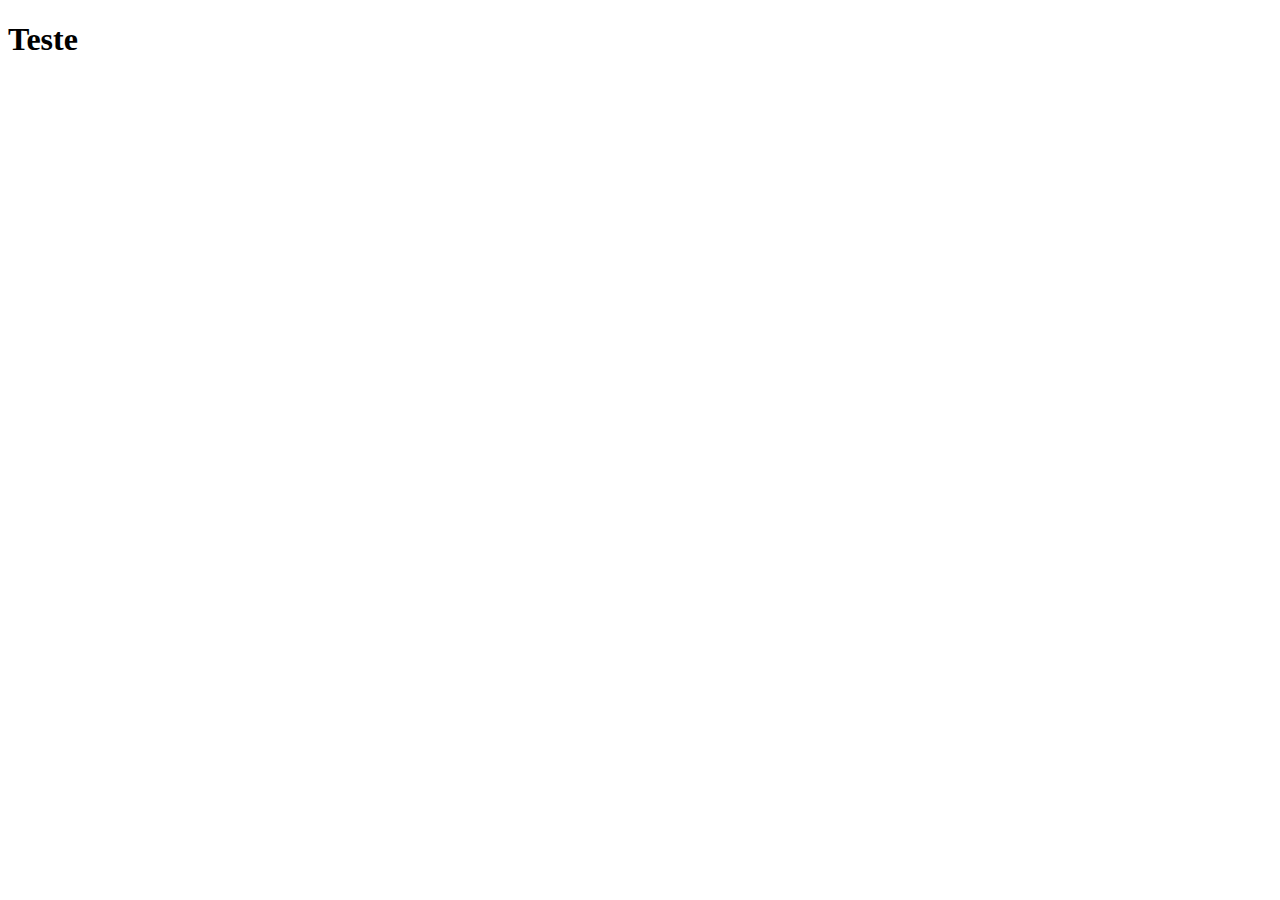
==== 10_Projeto_Electrum/index.html @ c302a2c8 "Projeto Electrum" ====
<!DOCTYPE html>
<html lang="pt-BR">
<head>
  <meta charset="UTF-8">
  <meta http-equiv="X-UA-Compatible" content="IE=edge">
  <meta name="viewport" content="width=device-width, initial-scale=1.0">
  <title>Electrum E-commerce</title>
  <link rel="stylesheet" href="css/app.css">
</head>
<body>
  <h1>Teste</h1>
</body>
</html>
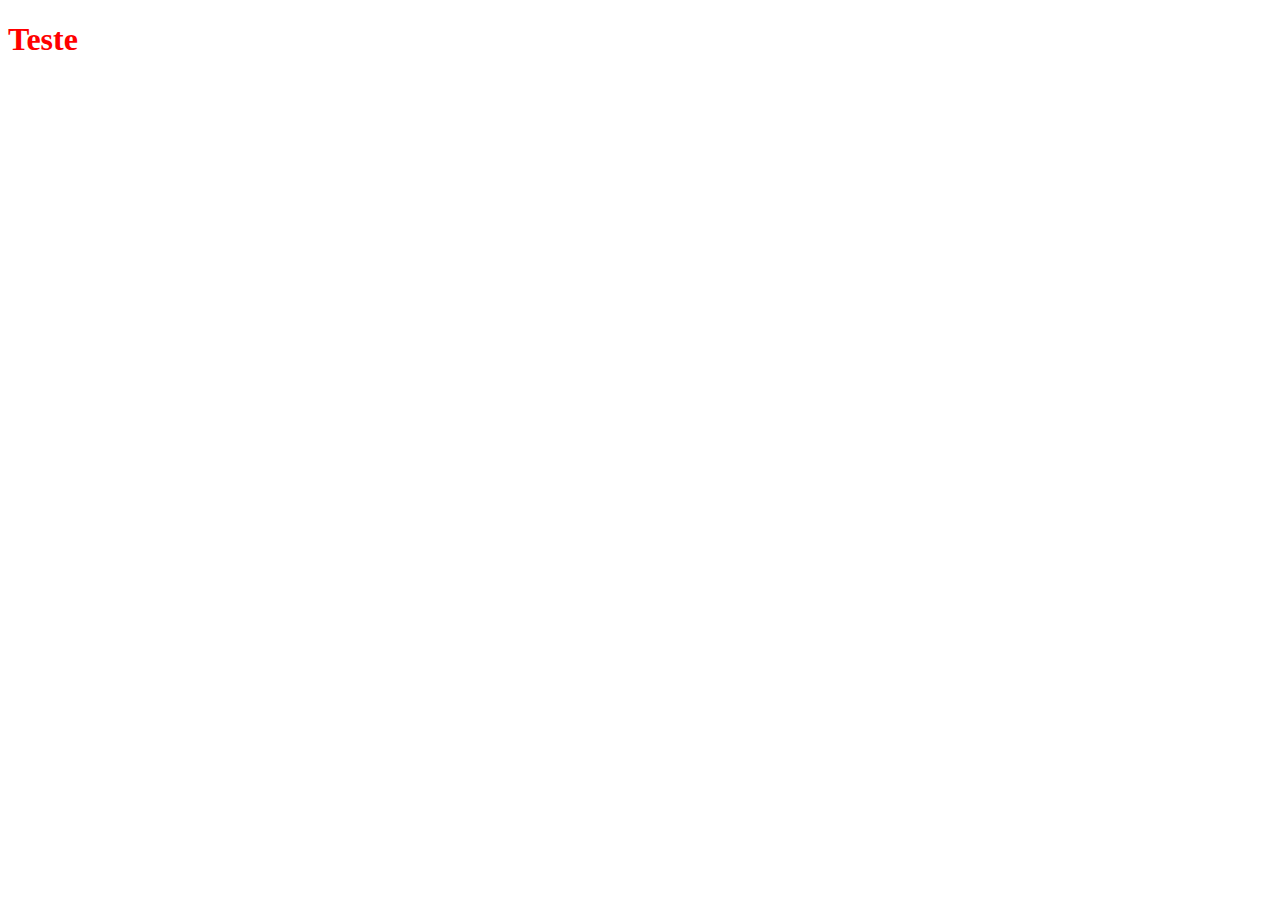
==== commit 5f2fef72: "Projeto Electrum" ====
--- a/10_Projeto_Electrum/index.html
+++ b/10_Projeto_Electrum/index.html
@@ -5,6 +5,12 @@
   <meta http-equiv="X-UA-Compatible" content="IE=edge">
   <meta name="viewport" content="width=device-width, initial-scale=1.0">
   <title>Electrum E-commerce</title>
+   <!-- Open Sans -->
+   <link rel="preconnect" href="https://fonts.gstatic.com">
+   <link href="https://fonts.googleapis.com/css2?family=Open+Sans:ital,wght@0,300;0,400;0,600;0,700;0,800;1,300;1,400;1,600;1,700;1,800&display=swap" rel="stylesheet">
+   <!-- Font Awesome -->
+   <link rel="stylesheet" href="https://cdnjs.cloudflare.com/ajax/libs/font-awesome/5.15.2/css/all.min.css" integrity="sha512-HK5fgLBL+xu6dm/Ii3z4xhlSUyZgTT9tuc/hSrtw6uzJOvgRr2a9jyxxT1ely+B+xFAmJKVSTbpM/CuL7qxO8w==" crossorigin="anonymous" />
+   <!-- CSS do projeto -->
   <link rel="stylesheet" href="css/app.css">
 </head>
 <body>
--- a/10_Projeto_Electrum/css/app.css
+++ b/10_Projeto_Electrum/css/app.css
@@ -0,0 +1,5 @@
+h1 {
+  color: red;
+}
+
+/*# sourceMappingURL=app.css.map */
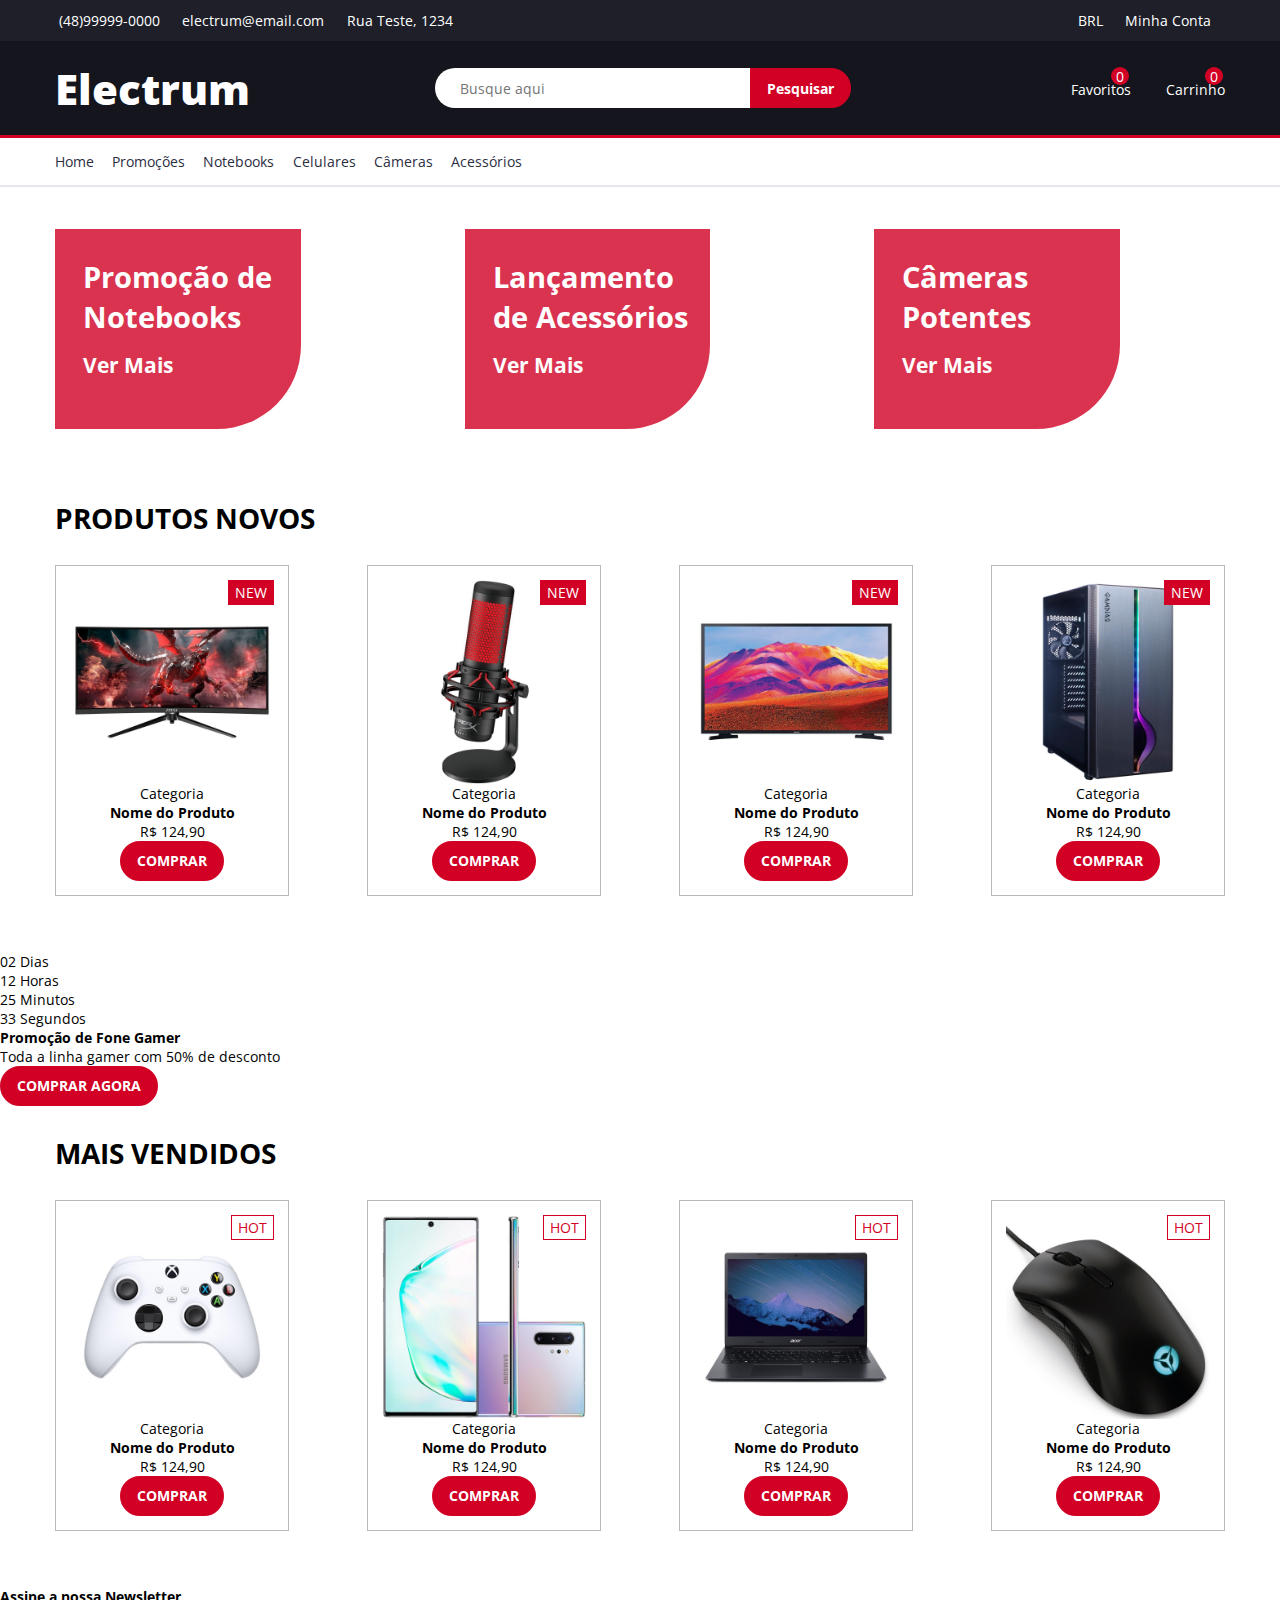
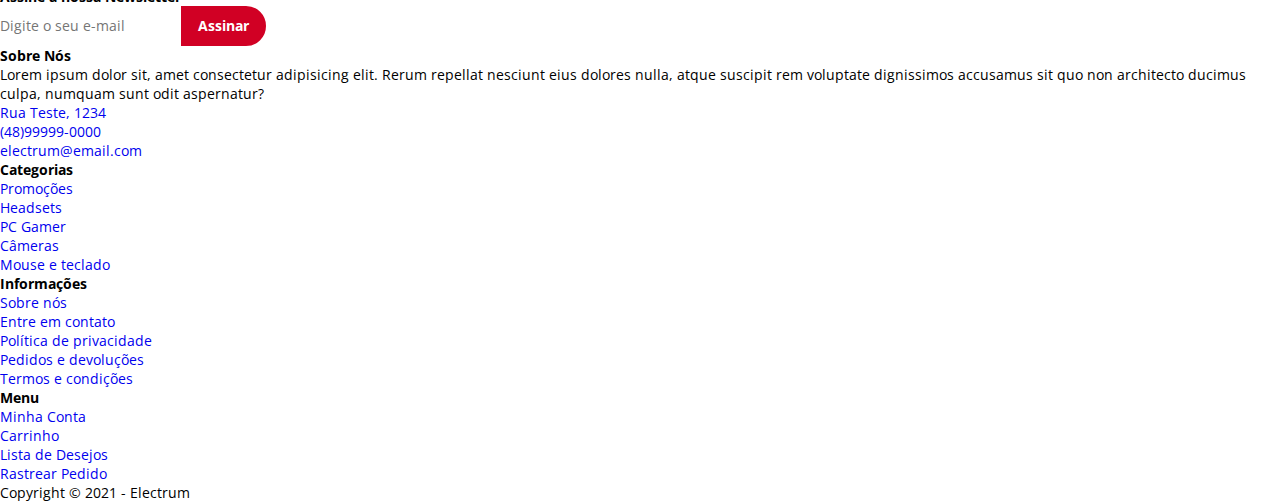
==== commit 79aa6c4d: "Projeto Electrum" ====
--- a/10_Projeto_Electrum/index.html
+++ b/10_Projeto_Electrum/index.html
@@ -13,7 +13,343 @@
    <!-- CSS do projeto -->
   <link rel="stylesheet" href="css/app.css">
 </head>
+
 <body>
-  <h1>Teste</h1>
+  <!-- Header -->
+  <header class="header">
+    <div class="header-top">
+      <div class="header-top-container">
+        <div class="store-info-container">
+          <span><i class="fas fa-phone"></i> (48)99999-0000</span>
+          <span><i class="far fa-envolope"></i> electrum@email.com</span>
+          <span><i class="fas fa-map-marker-alt"></i> Rua Teste, 1234</span>
+        </div>
+        <div class="header-user-top-menu">
+          <span><i class="fas fa-dollar sign"></i> <a href="#">BRL</a></span>
+          <span><i class="fas fa-user"></i> <a href="#">Minha Conta</a></span>
+        </div>
+      </div>
+    </div>
+    <div class="main-header">
+      <div class="main-header-container">
+        <a href="#" id="brand">Electrum <i class="fas fa-bolt"></i></a>
+        <form action="" id="search-form">
+          <input type="text" id="search" placeholder="Busque aqui">
+          <input type="submit" class="btn btn-half" value="Pesquisar">
+        </form>
+        <div class="header-actions-menu">
+          <div class="wishlist-container">
+            <span class="qty">0</span>
+            <i class="far fa-heart"></i>
+            <a href="#">Favoritos</a>
+          </div>
+          <div class="header-cart-container">
+            <span class="qty">0</span>
+            <i class="fas fa-shopping-cart"></i>
+            <a href="#">Carrinho</a>
+          </div>
+        </div>
+      </div>
+    </div>
+    <div class="header-bottom">
+      <nav>
+        <ul>
+          <li>
+            <a href="#">Home</a>
+          </li>
+          <li>
+            <a href="#">Promoções</a>
+          </li>
+          <li>
+            <a href="#">Notebooks</a>
+          </li>
+          <li>
+            <a href="#">Celulares</a>
+          </li>
+          <li>
+            <a href="#">Câmeras</a>
+          </li>
+          <li>
+            <a href="#">Acessórios</a>
+          </li>
+        </ul>
+      </nav>
+    </div>
+  </header>
+  <!-- Banners -->
+  <div class="banners">
+    <div class="banner" id="banner-1">
+      <div class="banner-cover"></div>
+      <div class="banner-content">
+        <h2>Promoção de Notebooks</h2>
+        <a href="#">Ver Mais <i class="fas fa-arrow-circle-right"></i></a>
+      </div>
+    </div>
+    <div class="banner" id="banner-2">
+      <div class="banner-cover"></div>
+      <div class="banner-content">
+        <h2>Lançamento de Acessórios</h2>
+        <a href="#">Ver Mais <i class="fas fa-arrow-circle-right"></i></a>
+      </div>
+    </div>
+    <div class="banner" id="banner-3">
+      <div class="banner-cover"></div>
+      <div class="banner-content">
+        <h2>Câmeras Potentes</h2>
+        <a href="#">Ver Mais <i class="fas fa-arrow-circle-right"></i></a>
+      </div>
+    </div>
+  </div>
+  <!-- Products -->
+  <div class="products-grid">
+    <h2>Produtos Novos</h2>
+    <div class="products-grid-container">
+      <div class="products-grid-card">
+        <span class="label new">New</span>
+        <img src="img/prod-1.jpg" alt="Produto 1">
+        <p class="category">Categoria</p>
+        <h3 class="product-name">Nome do Produto</h3>
+        <p class="product-price">R$ 124,90</p>
+        <div class="rating-box">
+          <i class="fas fa-star"></i>
+          <i class="fas fa-star"></i>
+          <i class="fas fa-star"></i>
+          <i class="fas fa-star"></i>
+          <i class="fas fa-star"></i>
+        </div>
+        <button class="btn">Comprar</button>
+      </div>
+      <div class="products-grid-card">
+        <span class="label new">New</span>
+        <img src="img/prod-2.jpg" alt="Produto 2">
+        <p class="category">Categoria</p>
+        <h3 class="product-name">Nome do Produto</h3>
+        <p class="product-price">R$ 124,90</p>
+        <div class="rating-box">
+          <i class="fas fa-star"></i>
+          <i class="fas fa-star"></i>
+          <i class="fas fa-star"></i>
+          <i class="fas fa-star"></i>
+          <i class="far fa-star"></i>
+        </div>
+        <button class="btn">Comprar</button>
+      </div>
+      <div class="products-grid-card">
+        <span class="label new">New</span>
+        <img src="img/prod-3.jpg" alt="Produto 3">
+        <p class="category">Categoria</p>
+        <h3 class="product-name">Nome do Produto</h3>
+        <p class="product-price">R$ 124,90</p>
+        <div class="rating-box">
+          <i class="fas fa-star"></i>
+          <i class="fas fa-star"></i>
+          <i class="fas fa-star"></i>
+          <i class="fas fa-star"></i>
+          <i class="fas fa-star"></i>
+        </div>
+        <button class="btn">Comprar</button>
+      </div>
+      <div class="products-grid-card">
+        <span class="label new">New</span>
+        <img src="img/prod-4.jpg" alt="Produto 4">
+        <p class="category">Categoria</p>
+        <h3 class="product-name">Nome do Produto</h3>
+        <p class="product-price">R$ 124,90</p>
+        <div class="rating-box">
+          <i class="fas fa-star"></i>
+          <i class="fas fa-star"></i>
+          <i class="fas fa-star"></i>
+          <i class="fas fa-star"></i>
+          <i class="fas fa-star"></i>
+        </div>
+        <button class="btn">Comprar</button>
+      </div>
+    </div>
+  </div>
+  <!-- Deal -->
+  <div class="deal-container">
+    <div class="deal-container-content">
+      <div class="deal-container-content-timer">
+        <div class="deal-container-timer">
+          <span class="deal-container-timer-time">02</span>
+          <span class="deal-container-timer-word">Dias</span>
+        </div>
+        <div class="deal-container-timer">
+          <span class="deal-container-timer-time">12</span>
+          <span class="deal-container-timer-word">Horas</span>
+        </div>
+        <div class="deal-container-timer">
+          <span class="deal-container-timer-time">25</span>
+          <span class="deal-container-timer-word">Minutos</span>
+        </div>
+        <div class="deal-container-timer">
+          <span class="deal-container-timer-time">33</span>
+          <span class="deal-container-timer-word">Segundos</span>
+        </div>
+      </div>
+      <h2 class="deal-container-content-title">Promoção de Fone Gamer</h2>
+      <p class="deal-container-content-subtitle">Toda a linha gamer com 50% de desconto</p>
+      <button class="btn">Comprar Agora</button>
+    </div>
+  </div>
+  <!-- Mais Vendidos -->
+  <div class="products-grid">
+    <h2>Mais Vendidos</h2>
+    <div class="products-grid-container">
+      <div class="products-grid-card">
+        <span class="label hot">Hot</span>
+        <img src="img/prod-5.jpg" alt="Produto 5">
+        <p class="category">Categoria</p>
+        <h3 class="product-name">Nome do Produto</h3>
+        <p class="product-price">R$ 124,90</p>
+        <div class="rating-box">
+          <i class="fas fa-star"></i>
+          <i class="fas fa-star"></i>
+          <i class="fas fa-star"></i>
+          <i class="fas fa-star"></i>
+          <i class="fas fa-star"></i>
+        </div>
+        <button class="btn">Comprar</button>
+      </div>
+      <div class="products-grid-card">
+        <span class="label hot">Hot</span>
+        <img src="img/prod-6.jpg" alt="Produto 6">
+        <p class="category">Categoria</p>
+        <h3 class="product-name">Nome do Produto</h3>
+        <p class="product-price">R$ 124,90</p>
+        <div class="rating-box">
+          <i class="fas fa-star"></i>
+          <i class="fas fa-star"></i>
+          <i class="fas fa-star"></i>
+          <i class="fas fa-star"></i>
+          <i class="far fa-star"></i>
+        </div>
+        <button class="btn">Comprar</button>
+      </div>
+      <div class="products-grid-card">
+        <span class="label hot">Hot</span>
+        <img src="img/prod-7.jpg" alt="Produto 7">
+        <p class="category">Categoria</p>
+        <h3 class="product-name">Nome do Produto</h3>
+        <p class="product-price">R$ 124,90</p>
+        <div class="rating-box">
+          <i class="fas fa-star"></i>
+          <i class="fas fa-star"></i>
+          <i class="fas fa-star"></i>
+          <i class="fas fa-star"></i>
+          <i class="fas fa-star"></i>
+        </div>
+        <button class="btn">Comprar</button>
+      </div>
+      <div class="products-grid-card">
+        <span class="label hot">Hot</span>
+        <img src="img/prod-8.jpg" alt="Produto 8">
+        <p class="category">Categoria</p>
+        <h3 class="product-name">Nome do Produto</h3>
+        <p class="product-price">R$ 124,90</p>
+        <div class="rating-box">
+          <i class="fas fa-star"></i>
+          <i class="fas fa-star"></i>
+          <i class="fas fa-star"></i>
+          <i class="fas fa-star"></i>
+          <i class="fas fa-star"></i>
+        </div>
+        <button class="btn">Comprar</button>
+      </div>
+    </div>
+  </div>
+  <!-- Newsletter -->
+  <div class="newsletter-container">
+    <h2>Assine a nossa <span>Newsletter</span></h2>
+    <form action="">
+      <input type="email" name="email" id="email" placeholder="Digite o seu e-mail">
+      <input type="submit" class="btn btn-half" value="Assinar">
+    </form>
+    <div class="social-media">
+      <i class="fab fa-facebook-f"></i>
+      <i class="fab fa-instagram"></i>
+      <i class="fab fa-twitter"></i>
+      <i class="fab fa-pinterest-p"></i>
+    </div>
+  </div>
+  <!-- Footer -->
+  <footer class="footer">
+    <div class="footer-top">
+      <div class="footer-top-about">
+        <h3>Sobre Nós</h3>
+        <p>Lorem ipsum dolor sit, amet consectetur adipisicing elit. Rerum repellat nesciunt eius dolores nulla, atque suscipit rem voluptate dignissimos accusamus sit quo non architecto ducimus culpa, numquam sunt odit aspernatur?</p>
+        <p><i class="fas fa-location-arrow"></i> <a href="#">Rua Teste, 1234</a></p>
+        <p><i class="fas fa-phone"></i> <a href="#">(48)99999-0000</a></p>
+        <p><i class="far fa-envolope"></i> <a href="#">electrum@email.com</a></p>
+      </div>
+      <div class="footer-top-categories">
+        <h3>Categorias</h3>
+        <ul>
+          <li>
+            <a href="#">Promoções</a>
+          </li>
+          <li>
+            <a href="#">Headsets</a>
+          </li>
+          <li>
+            <a href="#">PC Gamer</a>
+          </li>
+          <li>
+            <a href="#">Câmeras</a>
+          </li>
+          <li>
+            <a href="#">Mouse e teclado</a>
+          </li>
+        </ul>
+      </div>
+      <div class="footer-top-information">
+        <h3>Informações</h3>
+        <ul>
+          <li>
+            <a href="#">Sobre nós</a>
+          </li>
+          <li>
+            <a href="#">Entre em contato</a>
+          </li>
+          <li>
+            <a href="#">Política de privacidade</a>
+          </li>
+          <li>
+            <a href="#">Pedidos e devoluções</a>
+          </li>
+          <li>
+            <a href="#">Termos e condições</a>
+          </li>
+        </ul>
+      </div>
+      <div class="footer-top-menu">
+        <h3>Menu</h3>
+        <ul>
+          <li>
+            <a href="#">Minha Conta</a>
+          </li>
+          <li>
+            <a href="#">Carrinho</a>
+          </li>
+          <li>
+            <a href="#">Lista de Desejos</a>
+          </li>
+          <li>
+            <a href="#">Rastrear Pedido</a>
+          </li>
+        </ul>
+      </div>
+    </div>
+    <div class="footer-bottom">
+      <div class="footer-bottom-payments">
+        <i class="fab fa-cc-mastercard"></i>
+        <i class="fab fa-cc-visa"></i>
+        <i class="fab fa-cc-diners-club"></i>
+        <i class="fab fa-cc-amazon-pay"></i>
+        <i class="fab fa-cc-apple-pay"></i>
+      </div>
+      <p>Copyright &copy; 2021 - Electrum</p>
+    </div>
+  </footer>
 </body>
 </html>--- a/10_Projeto_Electrum/css/app.css
+++ b/10_Projeto_Electrum/css/app.css
@@ -1,5 +1,288 @@
-h1 {
-  color: red;
+html {
+  font-size: 14px;
+}
+
+* {
+  padding: 0;
+  margin: 0;
+  box-sizing: border-box;
+  font-family: "Open Sans";
+  font-size: 1rem;
+}
+
+i {
+  color: #D10024;
+}
+
+a {
+  text-decoration: none;
+  transition: 0.4s;
+}
+a:hover {
+  color: #D10024;
+}
+
+input {
+  border: none;
+  outline: none;
+}
+
+ul {
+  list-style: none;
+}
+
+.header {
+  background-color: #15161D;
+}
+.header-top {
+  background-color: #1E1F29;
+  color: #FFF;
+}
+.header-top-container {
+  max-width: 1170px;
+  margin: 0 auto;
+  display: flex;
+  justify-content: space-between;
+  padding: 0.8rem 0;
+}
+.header-top-container span {
+  margin-right: 1rem;
+}
+.header-top-container i {
+  margin-right: 0.3rem;
+}
+.header-top-container a {
+  color: #FFF;
+}
+
+.main-header-container {
+  max-width: 1170px;
+  margin: 0 auto;
+  display: flex;
+  justify-content: space-between;
+  padding: 1.3rem 0;
+}
+@media (max-width: 425px) {
+  .main-header-container {
+    flex-direction: column;
+    align-items: center;
+  }
+}
+.main-header-container a, .main-header-container span, .main-header-container i {
+  color: #FFF;
+}
+.main-header-container #brand {
+  font-weight: 900;
+  font-size: 3rem;
+}
+.main-header-container #brand i {
+  color: #D10024;
+  font-size: 2rem;
+}
+.main-header-container #search-form {
+  display: flex;
+  align-items: center;
+  justify-content: center;
+  width: 45%;
+}
+.main-header-container #search-form input {
+  height: 40px;
+}
+.main-header-container #search-form #search {
+  height: 40px;
+  border-top-left-radius: 20px;
+  border-bottom-left-radius: 20px;
+  padding-left: 25px;
+  width: 60%;
+}
+.main-header-container .header-actions-menu {
+  display: flex;
+  align-items: center;
+}
+.main-header-container .header-actions-menu .wishlist-container, .main-header-container .header-actions-menu .header-cart-container {
+  position: relative;
+  display: flex;
+  flex-direction: column;
+  text-align: center;
+  margin-left: 2.5rem;
+}
+.main-header-container .header-actions-menu .wishlist-container .qty, .main-header-container .header-actions-menu .header-cart-container .qty {
+  position: absolute;
+  top: -10px;
+  right: 2px;
+  background-color: #D10024;
+  height: 18px;
+  width: 18px;
+  border-radius: 50%;
+  display: flex;
+  align-items: center;
+  justify-content: center;
+}
+.main-header-container .header-actions-menu .wishlist-container i, .main-header-container .header-actions-menu .header-cart-container i {
+  margin-bottom: 0.2rem;
+}
+.main-header-container .header-actions-menu .wishlist-container a:hover, .main-header-container .header-actions-menu .header-cart-container a:hover {
+  color: #D10024;
+}
+
+.header-bottom {
+  background-color: #FFF;
+  border-bottom: 2px solid #E4E7ED;
+  border-top: 3px solid #D10024;
+}
+.header-bottom ul {
+  max-width: 1170px;
+  margin: 0 auto;
+  display: flex;
+  justify-content: space-between;
+  justify-content: left;
+  padding: 1rem 0;
+}
+.header-bottom ul li {
+  margin-right: 1.3rem;
+}
+.header-bottom ul li a {
+  color: #2B2D42;
+  border-bottom: 2px solid transparent;
+}
+.header-bottom ul li a:hover {
+  color: #D10024;
+  border-color: #D10024;
+}
+
+.banners {
+  max-width: 1170px;
+  margin: 0 auto;
+  display: flex;
+  justify-content: space-between;
+  padding: 3rem 0;
+}
+
+.products-grid {
+  max-width: 1170px;
+  margin: 0 auto;
+  display: flex;
+  justify-content: space-between;
+  flex-direction: column;
+  padding: 2rem 0;
+}
+.products-grid h2 {
+  font-size: 2rem;
+  text-transform: uppercase;
+}
+.products-grid-container {
+  display: flex;
+  justify-content: space-between;
+  padding: 2rem 0;
+}
+
+.btn {
+  padding: 8px 15px;
+  height: 40px;
+  color: #ffffff;
+  border-radius: 20px;
+  font-weight: bold;
+  text-transform: uppercase;
+  background-color: #D10024;
+  cursor: pointer;
+  outline: none;
+  border: 2px solid #D10024;
+  transition: 0.4s;
+}
+.btn:hover {
+  background-color: #FFF;
+  color: #D10024;
+}
+.btn-half {
+  border-top-left-radius: 0;
+  border-bottom-left-radius: 0;
+  text-transform: none;
+}
+
+.banner {
+  width: 30%;
+  height: 200px;
+  position: relative;
+  color: #FFF;
+  transition: 0.4s;
+  background-position: center;
+  background-size: cover;
+  background-size: 100%;
+}
+.banner:hover {
+  background-size: 120%;
+}
+.banner-cover {
+  background-color: #D10024;
+  width: 70%;
+  height: 100%;
+  opacity: 0.8;
+  border-bottom-right-radius: 6rem;
+}
+.banner-content {
+  position: absolute;
+  top: 0;
+  left: 0;
+  padding: 2rem;
+}
+.banner-content h2 {
+  font-size: 2.1rem;
+  margin-bottom: 1rem;
+  max-width: 70%;
+}
+.banner-content a {
+  font-size: 1.5rem;
+  color: #FFF;
+  font-weight: bold;
+  display: flex;
+  align-items: center;
+}
+.banner-content i {
+  color: #FFF;
+  margin-left: 0.8rem;
+}
+
+#banner-1 {
+  background-image: url("../../img/banner-1.jpg");
+}
+
+#banner-2 {
+  background-image: url("../../img/banner-2.jpg");
+}
+
+#banner-3 {
+  background-image: url("../../img/banner-3.jpg");
+}
+
+.products-grid-card {
+  border: 1px solid #B9BABC;
+  position: relative;
+  width: 20%;
+  padding: 1rem;
+  transition: 0.4s;
+  display: flex;
+  flex-direction: column;
+  justify-content: center;
+  align-items: center;
+}
+.products-grid-card:hover {
+  border-color: #D10024;
+}
+.products-grid-card .label {
+  text-transform: uppercase;
+  border: 1px solid #D10024;
+  color: #D10024;
+  position: absolute;
+  top: 1rem;
+  right: 1rem;
+  padding: 2px 6px;
+}
+.products-grid-card .new {
+  background-color: #D10024;
+  color: #FFF;
+}
+.products-grid-card img {
+  width: 100%;
 }
 
 /*# sourceMappingURL=app.css.map */
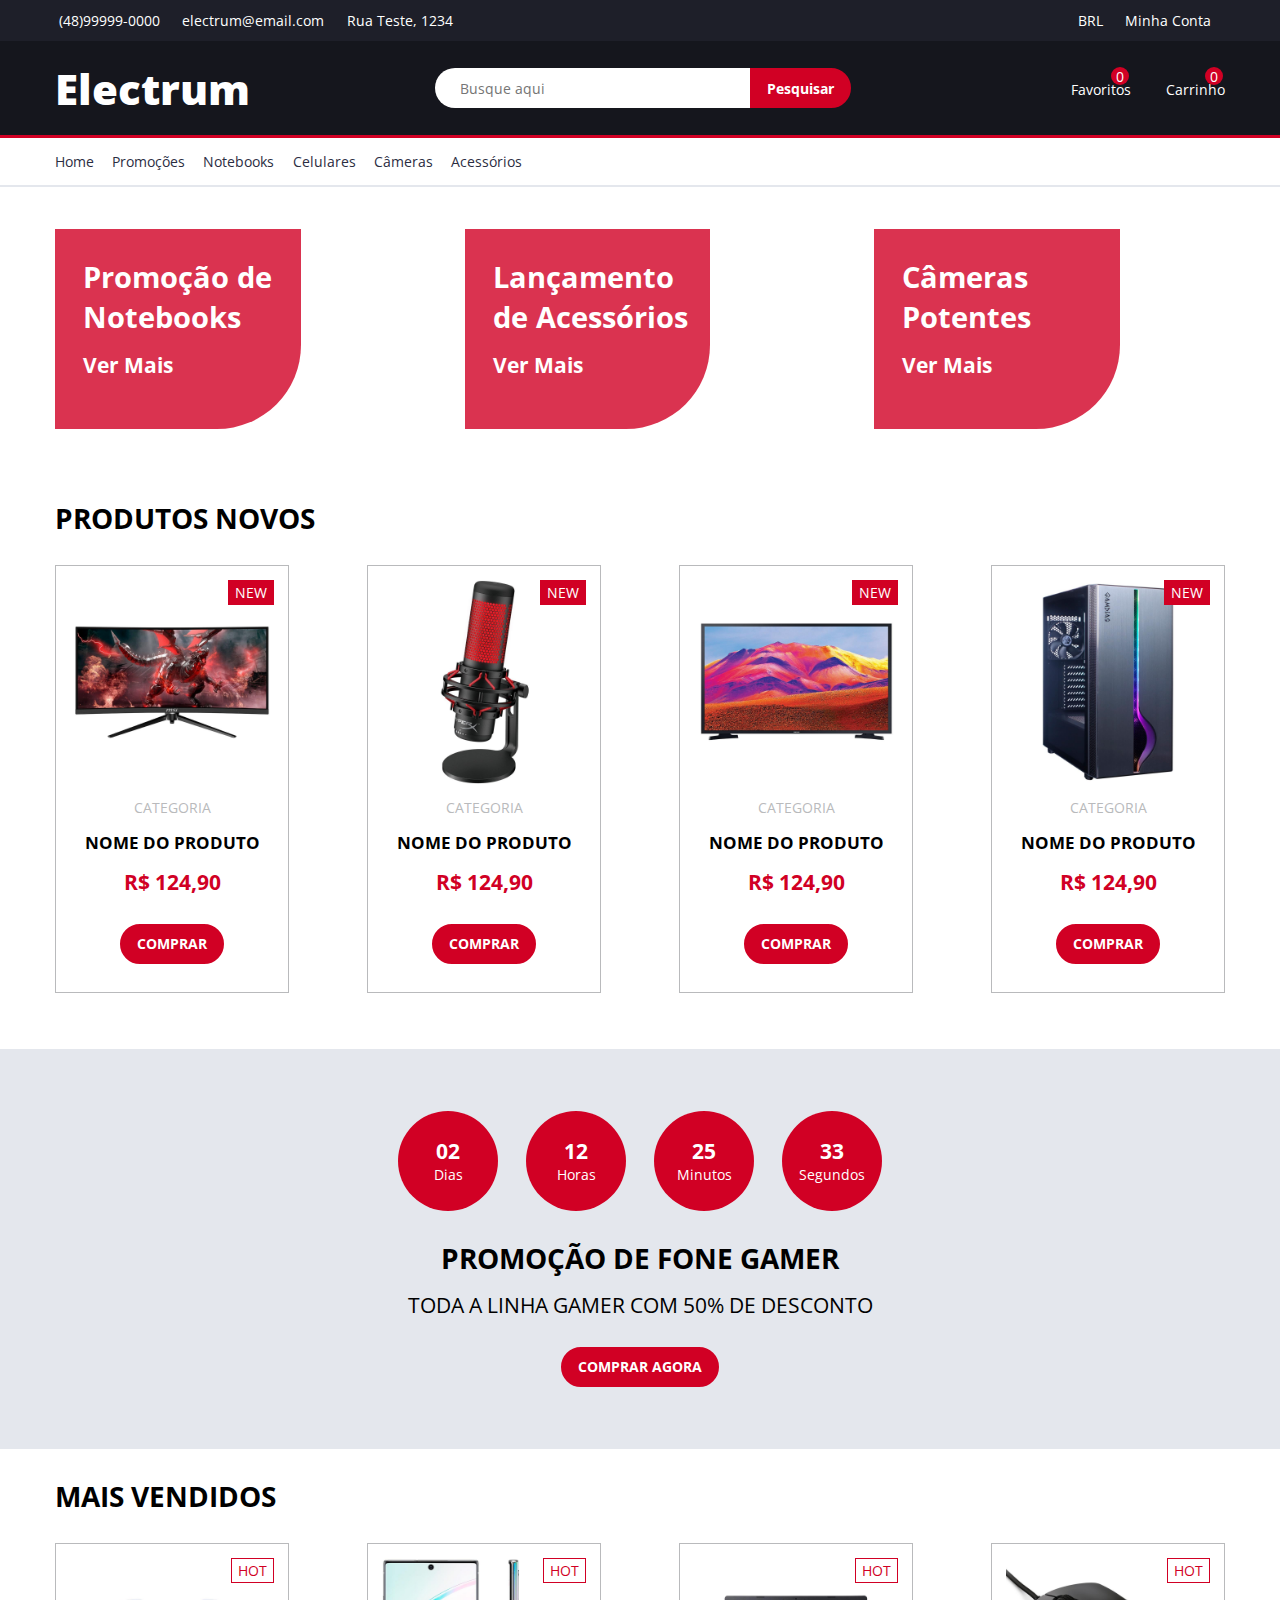
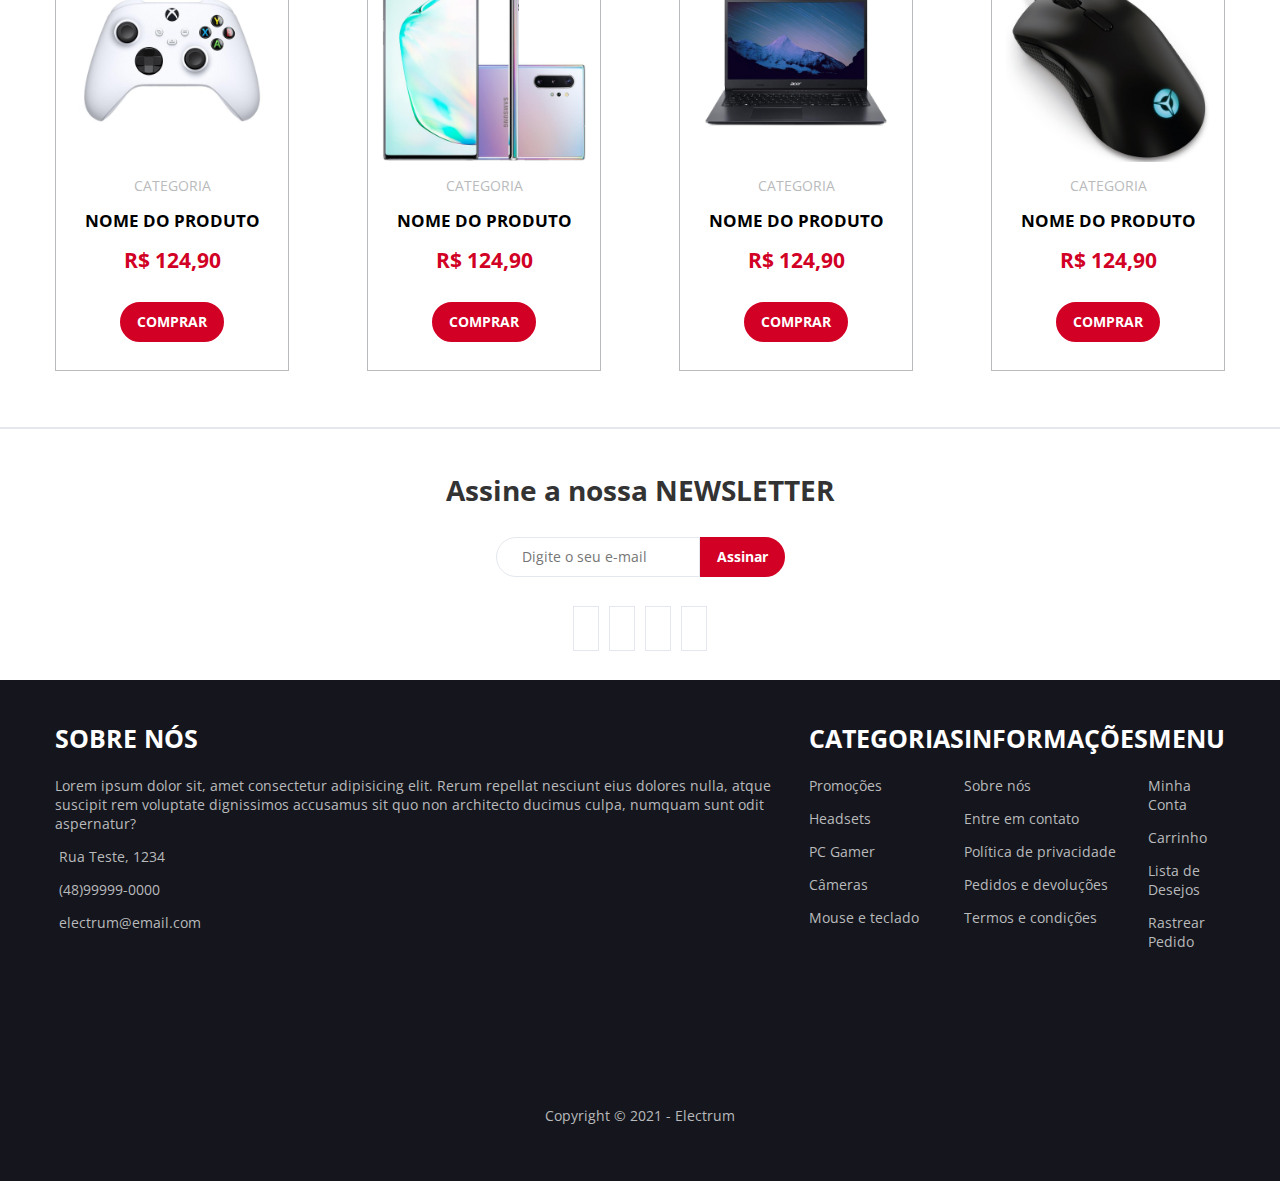
==== commit 411732b8: "Projeto Electrum" ====
--- a/10_Projeto_Electrum/index.html
+++ b/10_Projeto_Electrum/index.html
@@ -21,7 +21,7 @@
       <div class="header-top-container">
         <div class="store-info-container">
           <span><i class="fas fa-phone"></i> (48)99999-0000</span>
-          <span><i class="far fa-envolope"></i> electrum@email.com</span>
+          <span><i class="far fa-envelope"></i> electrum@email.com</span>
           <span><i class="fas fa-map-marker-alt"></i> Rua Teste, 1234</span>
         </div>
         <div class="header-user-top-menu">
@@ -280,7 +280,7 @@
         <p>Lorem ipsum dolor sit, amet consectetur adipisicing elit. Rerum repellat nesciunt eius dolores nulla, atque suscipit rem voluptate dignissimos accusamus sit quo non architecto ducimus culpa, numquam sunt odit aspernatur?</p>
         <p><i class="fas fa-location-arrow"></i> <a href="#">Rua Teste, 1234</a></p>
         <p><i class="fas fa-phone"></i> <a href="#">(48)99999-0000</a></p>
-        <p><i class="far fa-envolope"></i> <a href="#">electrum@email.com</a></p>
+        <p><i class="far fa-envelope"></i> <a href="#">electrum@email.com</a></p>
       </div>
       <div class="footer-top-categories">
         <h3>Categorias</h3>
--- a/10_Projeto_Electrum/css/app.css
+++ b/10_Projeto_Electrum/css/app.css
@@ -38,6 +38,11 @@
   background-color: #1E1F29;
   color: #FFF;
 }
+@media (max-width: 425px) {
+  .header-top {
+    display: none;
+  }
+}
 .header-top-container {
   max-width: 1170px;
   margin: 0 auto;
@@ -84,6 +89,12 @@
   align-items: center;
   justify-content: center;
   width: 45%;
+}
+@media (max-width: 425px) {
+  .main-header-container #search-form {
+    width: 100%;
+    margin: 2rem 0;
+  }
 }
 .main-header-container #search-form input {
   height: 40px;
@@ -124,6 +135,11 @@
 .main-header-container .header-actions-menu .wishlist-container a:hover, .main-header-container .header-actions-menu .header-cart-container a:hover {
   color: #D10024;
 }
+@media (max-width: 425px) {
+  .main-header-container .header-actions-menu .wishlist-container, .main-header-container .header-actions-menu .header-cart-container {
+    margin: 1rem;
+  }
+}
 
 .header-bottom {
   background-color: #FFF;
@@ -138,6 +154,11 @@
   justify-content: left;
   padding: 1rem 0;
 }
+@media (max-width: 425px) {
+  .header-bottom ul {
+    display: none;
+  }
+}
 .header-bottom ul li {
   margin-right: 1.3rem;
 }
@@ -157,6 +178,12 @@
   justify-content: space-between;
   padding: 3rem 0;
 }
+@media (max-width: 425px) {
+  .banners {
+    flex-direction: column;
+    align-items: center;
+  }
+}
 
 .products-grid {
   max-width: 1170px;
@@ -174,6 +201,211 @@
   display: flex;
   justify-content: space-between;
   padding: 2rem 0;
+}
+@media (max-width: 425px) {
+  .products-grid-container {
+    flex-direction: column;
+    align-items: center;
+  }
+}
+
+.deal-container {
+  background-image: url("../../img/deal_headset.png");
+  background-repeat: no-repeat;
+  background-position-x: 95%;
+  background-position-y: 2rem;
+  background-size: 25%;
+  background-color: #E4E7ED;
+  height: 400px;
+  padding: 2rem;
+}
+@media (max-width: 425px) {
+  .deal-container {
+    background-size: 70%;
+    background-position-y: 130%;
+    background-position-x: 120%;
+    height: 700px;
+  }
+}
+.deal-container-content {
+  height: 100%;
+  flex-direction: column;
+  align-items: center;
+  max-width: 1170px;
+  margin: 0 auto;
+  display: flex;
+  justify-content: space-between;
+  justify-content: center;
+}
+@media (max-width: 425px) {
+  .deal-container-content {
+    text-align: center;
+  }
+}
+.deal-container-content-timer {
+  display: flex;
+  margin-bottom: 2rem;
+}
+@media (max-width: 425px) {
+  .deal-container-content-timer {
+    flex-wrap: wrap;
+    align-self: center;
+    justify-content: center;
+  }
+}
+.deal-container-content .deal-container-timer {
+  width: 100px;
+  height: 100px;
+  border-radius: 50%;
+  display: flex;
+  flex-direction: column;
+  align-items: center;
+  justify-content: center;
+  background-color: #D10024;
+  color: #FFF;
+  margin: 0 1rem;
+}
+@media (max-width: 425px) {
+  .deal-container-content .deal-container-timer {
+    margin-bottom: 1.5rem;
+  }
+}
+.deal-container-content .deal-container-timer-time {
+  font-weight: bold;
+  font-size: 1.5rem;
+}
+.deal-container-content-title, .deal-container-content-subtitle {
+  margin-bottom: 1rem;
+  text-transform: uppercase;
+  font-size: 2rem;
+}
+.deal-container-content-subtitle {
+  margin-bottom: 2rem;
+  font-size: 1.5rem;
+}
+
+.newsletter-container {
+  display: flex;
+  flex-direction: column;
+  justify-content: center;
+  align-items: center;
+  padding: 3rem;
+  border-top: 2px solid #E4E7ED;
+}
+@media (max-width: 425px) {
+  .newsletter-container {
+    text-align: center;
+  }
+}
+.newsletter-container h2 {
+  font-size: 2rem;
+  color: #333;
+  margin-bottom: 2rem;
+}
+.newsletter-container h2 span {
+  font-size: 2rem;
+  font-weight: bold;
+  text-transform: uppercase;
+}
+.newsletter-container form {
+  display: flex;
+  margin-bottom: 3rem;
+}
+@media (max-width: 425px) {
+  .newsletter-container form {
+    width: 100%;
+  }
+}
+.newsletter-container form input[type=email] {
+  border: 1px solid #E4E7ED;
+  height: 40px;
+  border-top-left-radius: 20px;
+  border-bottom-left-radius: 20px;
+  padding-left: 25px;
+}
+@media (max-width: 425px) {
+  .newsletter-container form input[type=email] {
+    width: 100%;
+  }
+}
+.newsletter-container .social-media i {
+  padding: 12px;
+  margin: 5px;
+  border: 1px solid #E4E7ED;
+  cursor: pointer;
+  color: #333;
+  transition: 0.4s;
+}
+.newsletter-container .social-media i:hover {
+  color: #D10024;
+  background-color: #E4E7ED;
+}
+
+.footer {
+  background-color: #15161D;
+  padding: 3rem 0;
+}
+@media (max-width: 425px) {
+  .footer {
+    padding: 3rem;
+  }
+}
+.footer a, .footer p {
+  color: #B9BABC;
+}
+.footer li, .footer p {
+  margin-bottom: 1rem;
+}
+.footer li a:hover, .footer p a:hover {
+  color: #D10024;
+}
+.footer i {
+  margin-right: 0.3rem;
+}
+.footer h3 {
+  color: #FFF;
+  text-transform: uppercase;
+  font-size: 1.75rem;
+  margin-bottom: 1.5rem;
+}
+.footer-top {
+  max-width: 1170px;
+  margin: 0 auto;
+  display: flex;
+  justify-content: space-between;
+  padding-bottom: 3rem;
+}
+@media (max-width: 425px) {
+  .footer-top {
+    flex-direction: column;
+  }
+}
+.footer-top-about, .footer-top-categories, .footer-top-information, .footer-top-menu {
+  max-width: 25%;
+  max-width: 100%;
+  margin-bottom: 1rem;
+}
+.footer-bottom {
+  max-width: 1170px;
+  margin: 0 auto;
+  display: flex;
+  justify-content: space-between;
+  flex-direction: column;
+  justify-content: center;
+  align-items: center;
+}
+.footer-bottom-payments {
+  margin-bottom: 2rem;
+}
+.footer-bottom-payments i {
+  color: #333;
+  cursor: pointer;
+  font-size: 3rem;
+  margin: 5px;
+  transition: 0.4s;
+}
+.footer-bottom-payments i:hover {
+  color: #D10024;
 }
 
 .btn {
@@ -209,6 +441,12 @@
   background-size: cover;
   background-size: 100%;
 }
+@media (max-width: 425px) {
+  .banner {
+    width: 90%;
+    margin: 1rem;
+  }
+}
 .banner:hover {
   background-size: 120%;
 }
@@ -265,6 +503,12 @@
   justify-content: center;
   align-items: center;
 }
+@media (max-width: 425px) {
+  .products-grid-card {
+    width: 90%;
+    margin: 1rem;
+  }
+}
 .products-grid-card:hover {
   border-color: #D10024;
 }
@@ -284,5 +528,22 @@
 .products-grid-card img {
   width: 100%;
 }
+.products-grid-card .category, .products-grid-card .product-name, .products-grid-card .product-price, .products-grid-card .rating-box, .products-grid-card .btn {
+  margin-bottom: 1rem;
+}
+.products-grid-card .category {
+  margin-top: 1rem;
+  text-transform: uppercase;
+  color: #B9BABC;
+}
+.products-grid-card .product-name {
+  text-transform: uppercase;
+  font-size: 1.2rem;
+}
+.products-grid-card .product-price {
+  color: #D10024;
+  font-size: 1.5rem;
+  font-weight: bold;
+}
 
 /*# sourceMappingURL=app.css.map */
